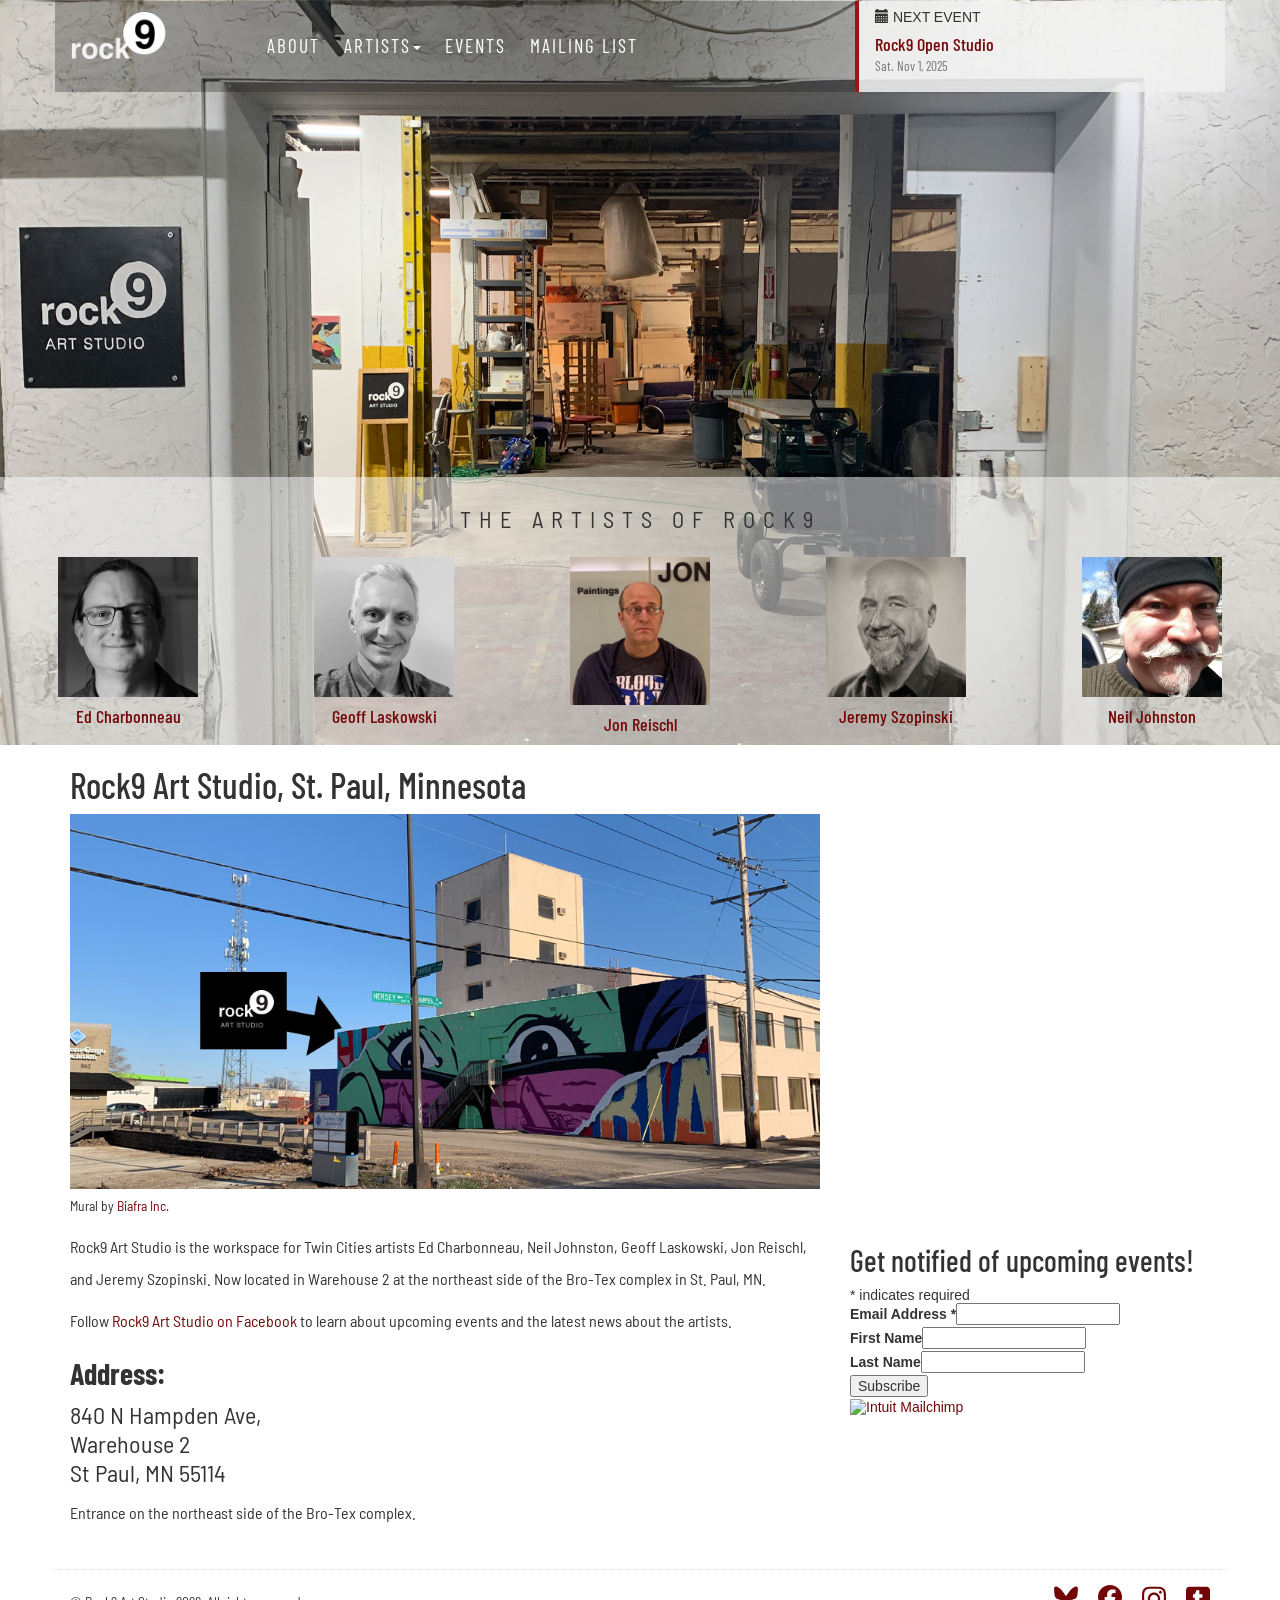
==== index.html @ b2a46237 "Initial commit of Rock9" ====
<!doctype html>
<html>
<head>
<meta charset="utf-8">
<meta http-equiv="X-UA-Compatible" content="IE=edge">
<meta name="viewport" content="width=device-width, initial-scale=1">
<meta name="description" content="The workspace for Twin Cities artists Ed Charbonneau, Jeremy Szopinski, Jon Reischl, Neil Johnston, and Geoff Laskowski. Rock Nine Artists welcome you.">

<meta property="og:image" content="//rock9art.com/img/studio-feature2.jpg" />
<meta property="og:url" content="//rock9art.com" />
<meta property="og:title" content="Rock9 Art studio" />
<meta property="og:description" content="The workspace for Twin Cities artists Ed Charbonneau, Jeremy Szopinski, Jon Reischl, Geoff Laskowski, and Neil Johnston." />

<title>Rock9 Art Studio</title>
<!-- Favicons-->
<link rel="apple-touch-icon" sizes="57x57" href="/favicons/apple-icon-57x57.png">
<link rel="apple-touch-icon" sizes="60x60" href="/favicons/apple-icon-60x60.png">
<link rel="apple-touch-icon" sizes="72x72" href="/favicons/apple-icon-72x72.png">
<link rel="apple-touch-icon" sizes="76x76" href="/favicons/apple-icon-76x76.png">
<link rel="apple-touch-icon" sizes="114x114" href="/favicons/apple-icon-114x114.png">
<link rel="apple-touch-icon" sizes="120x120" href="/favicons/apple-icon-120x120.png">
<link rel="apple-touch-icon" sizes="144x144" href="/favicons/apple-icon-144x144.png">
<link rel="apple-touch-icon" sizes="152x152" href="/favicons/apple-icon-152x152.png">
<link rel="apple-touch-icon" sizes="180x180" href="/favicons/apple-icon-180x180.png">
<link rel="icon" type="image/png" sizes="192x192"  href="/favicons/android-icon-192x192.png">
<link rel="icon" type="image/png" sizes="32x32" href="/favicons/favicon-32x32.png">
<link rel="icon" type="image/png" sizes="96x96" href="/favicons/favicon-96x96.png">
<link rel="icon" type="image/png" sizes="16x16" href="/favicons/favicon-16x16.png">
<link rel="manifest" href="/favicons/manifest.json">
<meta name="msapplication-TileColor" content="#ffffff">
<meta name="msapplication-TileImage" content="/favicons/ms-icon-144x144.png">
<meta name="theme-color" content="#ffffff">


<!-- Latest compiled and minified CSS -->
<link rel="stylesheet" href="https://maxcdn.bootstrapcdn.com/bootstrap/3.3.7/css/bootstrap.min.css" integrity="sha384-BVYiiSIFeK1dGmJRAkycuHAHRg32OmUcww7on3RYdg4Va+PmSTsz/K68vbdEjh4u" crossorigin="anonymous">

<!-- Optional theme -->
<!-- HTML5 shim and Respond.js for IE8 support of HTML5 elements and media queries -->
<!-- WARNING: Respond.js doesn't work if you view the page via file:// -->
<!--[if lt IE 9]>
      <script src="https://oss.maxcdn.com/html5shiv/3.7.3/html5shiv.min.js"></script>
      <script src="https://oss.maxcdn.com/respond/1.4.2/respond.min.js"></script>
    <![endif]-->
    <link rel="stylesheet" href="css/rock9.css">

	<style>
div#preload { display: none; }	

	</style>
    
<!-- Facebook Pixel Code -->
<script>
!function(f,b,e,v,n,t,s){if(f.fbq)return;n=f.fbq=function(){n.callMethod?
n.callMethod.apply(n,arguments):n.queue.push(arguments)};if(!f._fbq)f._fbq=n;
n.push=n;n.loaded=!0;n.version='2.0';n.queue=[];t=b.createElement(e);t.async=!0;
t.src=v;s=b.getElementsByTagName(e)[0];s.parentNode.insertBefore(t,s)}(window,
document,'script','https://connect.facebook.net/en_US/fbevents.js');
fbq('init', '680902818736426');
fbq('track', 'PageView');
</script>
<noscript><img height="1" width="1" style="display:none"
src="https://www.facebook.com/tr?id=680902818736426&ev=PageView&noscript=1"
/></noscript>
<!-- DO NOT MODIFY -->
<!-- End Facebook Pixel Code -->    
</head>
<body class="home">
   <div class="nav-wrapper"><div id="topNav"></div>   </div>

<div id="preload">
   <img src="//rock9art.com/img/ed-feature.jpg" width="1" height="1" alt="Image 01" />
   <img src="//rock9art.com/img/geoff-feature.jpg" width="1" height="1" alt="Geoff" />
   <img src="//rock9art.com/img/jon-feature.jpg" width="1" height="1" alt="Jon" />
   <img src="//rock9art.com/img/jeremy-feature.jpg" width="1" height="1" alt="Jeremy" />
   <img src="//rock9art.com/img/neil-feature.jpg" width="1" height="1" alt="neil" />
</div>
<div id="feature-ed" class="feature-bg" style="background-image:url(img/ed-feature.jpg)"></div>
<div id="feature-jeremy" class="feature-bg" style="background-image:url(img/jeremy-feature.jpg); background-position:top"></div>
<div id="feature-jon" class="feature-bg" style="background-image:url(img/jon-feature.jpg); background-position:top"></div>
<div id="feature-geoff" class="feature-bg" style="background-image:url(img/geoff-feature.jpg); background-position:center"></div>
<div id="feature-neil" class="feature-bg" style="background-image:url(img/neil-feature.jpg)"></div>
<div id="feature-studio" class="feature-bg" style="background-image:url(img/studio-feature2.jpg); background-position:top; display:block"></div>
<div id="feature-vandalia" class="feature-bg" style="background-image:url(img/vandalia-tower.jpg); "></div>
<div class="content">
<style>
.flex {
	display:flex;
	flex-wrap: wrap;
}
.item {
	flex:auto;
}
.img-circle {
	border-radius:0;
}
</style>

<div class="artists">
<div class="constrainer">
<div class="text-center heading">The artists of Rock9</div>
<div class="flex">
  
	<div id="ed" class=" item"> <a href="ed.html"><img height="372" width="672" alt="" src="img/ed.jpg" class="img-circle img-responsive">
    <h4>Ed Charbonneau</h4>
    </a>
  </div>
  <div id="geoff" class="item"> <a href="geoff.html"><img height="140" width="140" alt="" src="img/geoff.jpg" class="img-circle">
    <h4>Geoff Laskowski</h4>
    </a>
  </div>	
	<div id="jon" class="item"> <a href="jon.html"><img height="140" width="140" alt="" src="img/jon.jpg" class="img-circle">
    <h4>Jon Reischl</h4>
    </a>
  </div>	
  <div id="jeremy" class="item"> <a href="jeremy.html"><img height="300" width="302" alt="" src="img/jeremy.jpg" class="img-circle img-responsive">
    <h4>Jeremy Szopinski</h4>
    </a>
  </div>
	<div id="neil" class="item"> <a href="neil.html"><img height="300" width="302" alt="" src="img/neil-sq.jpg" class="img-circle img-responsive">
    <h4>Neil Johnston</h4>
    </a>
  </div>
  
</div>
</div>
</div>
<div id="about" class="bg-white"><div class="container padding-bottom">
<h1>Rock9 Art Studio, St. Paul, Minnesota</h1>
<div class="row">
<div class="col-sm-8"><img src="img/bro-tex.jpg" class="img-responsive" alt="The Dow Building - Artists Studios & Gallery">
	<p><small>Mural by <a href="https://www.instagram.com/biafrainc/?hl=en" target="_blank">Biafra Inc.</a></small></p>
	<p>Rock9 Art Studio is the workspace for Twin Cities artists Ed Charbonneau, Neil Johnston, Geoff Laskowski, Jon Reischl, and Jeremy Szopinski. Now located in Warehouse 2 at the northeast side of the Bro-Tex complex in St. Paul, MN.
</p>
	<p>Follow <a href="https://www.facebook.com/rock9art/" target="_blank">Rock9 Art Studio on Facebook</a> to learn about upcoming events and the latest news about the artists.</p>
 
  <h2><strong>Address: </strong></h2>
  <p style="font-size: x-large; line-height: normal;">840 N Hampden Ave, <br>
    Warehouse 2
      <br>
      St Paul, MN 55114</p>
  
  
  <p>Entrance on the northeast side of the Bro-Tex complex. </p>
</div>
<div class="col-sm-4"><iframe src="https://www.google.com/maps/embed?pb=!1m18!1m12!1m3!1d2822.8662462780953!2d-93.19487642431136!3d44.96671116649515!2m3!1f0!2f0!3f0!3m2!1i1024!2i768!4f13.1!3m3!1m2!1s0x52b32cb3aed965e5%3A0x3377f9fa65a82732!2sRock9%20Art%20Studio!5e0!3m2!1sen!2sus!4v1681830109198!5m2!1sen!2sus" width="400" height="400" style="border:0;" allowfullscreen="" loading="lazy" referrerpolicy="no-referrer-when-downgrade"></iframe>
<!-- Begin MailChimp Signup Form -->
<link href="//cdn-images.mailchimp.com/embedcode/classic-10_7.css" rel="stylesheet" type="text/css">
<style type="text/css">
	#mc_embed_signup{background:#fff; clear:left; font:14px Helvetica,Arial,sans-serif; }
	/* Add your own MailChimp form style overrides in your site stylesheet or in this style block.
	   We recommend moving this block and the preceding CSS link to the HEAD of your HTML file. */
</style>
<div id="mc_embed_shell">
      <link href="//cdn-images.mailchimp.com/embedcode/classic-061523.css" rel="stylesheet" type="text/css">
  <style type="text/css">
        #mc_embed_signup{background:#fff; false;clear:left; font:14px Helvetica,Arial,sans-serif; width: px;}
        /* Add your own Mailchimp form style overrides in your site stylesheet or in this style block.
           We recommend moving this block and the preceding CSS link to the HEAD of your HTML file. */
</style>
<div id="mc_embed_shell">
      <link href="//cdn-images.mailchimp.com/embedcode/classic-061523.css" rel="stylesheet" type="text/css">
  <style type="text/css">
        #mc_embed_signup{background:#fff; false;clear:left; font:14px Helvetica,Arial,sans-serif; width: 600px;}
        /* Add your own Mailchimp form style overrides in your site stylesheet or in this style block.
           We recommend moving this block and the preceding CSS link to the HEAD of your HTML file. */
</style>
<div id="mc_embed_signup">
    <form action="//jonreischl.us3.list-manage.com/subscribe/post?u=1d006331050cdee7656bbefb3&amp;id=88892334be&amp;f_id=001f2ce2f0" method="post" id="mc-embedded-subscribe-form" name="mc-embedded-subscribe-form" class="validate" target="_blank">
        <div id="mc_embed_signup_scroll"><h2>Get notified of upcoming events!</h2>
            <div class="indicates-required"><span class="asterisk">*</span> indicates required</div>
            <div class="mc-field-group"><label for="mce-EMAIL">Email Address <span class="asterisk">*</span></label><input type="email" name="EMAIL" class="required email" id="mce-EMAIL" required="" value=""></div><div class="mc-field-group"><label for="mce-FNAME">First Name </label><input type="text" name="FNAME" class=" text" id="mce-FNAME" value=""></div><div class="mc-field-group"><label for="mce-LNAME">Last Name </label><input type="text" name="LNAME" class=" text" id="mce-LNAME" value=""></div>
        <div id="mce-responses" class="clear foot">
            <div class="response" id="mce-error-response" style="display: none;"></div>
            <div class="response" id="mce-success-response" style="display: none;"></div>
        </div>
    <div aria-hidden="true" style="position: absolute; left: -5000px;">
        /* real people should not fill this in and expect good things - do not remove this or risk form bot signups */
        <input type="text" name="b_1d006331050cdee7656bbefb3_88892334be" tabindex="-1" value="">
    </div>
        <div class="optionalParent">
            <div class="clear foot">
                <input type="submit" name="subscribe" id="mc-embedded-subscribe" class="button" value="Subscribe">
                <p style="margin: 0px auto;"><a href="http://eepurl.com/jdbDsw" title="Mailchimp - email marketing made easy and fun"><span style="display: inline-block; background-color: transparent; border-radius: 4px;"><img class="refferal_badge" src="https://digitalasset.intuit.com/render/content/dam/intuit/mc-fe/en_us/images/intuit-mc-rewards-text-dark.svg" alt="Intuit Mailchimp" style="width: 220px; height: 40px; display: flex; padding: 2px 0px; justify-content: center; align-items: center;"></span></a></p>
            </div>
        </div>
    </div>
</form>
</div>
<script type="text/javascript" src="//s3.amazonaws.com/downloads.mailchimp.com/js/mc-validate.js"></script><script type="text/javascript">(function($) {window.fnames = new Array(); window.ftypes = new Array();fnames[0]='EMAIL';ftypes[0]='email';fnames[1]='FNAME';ftypes[1]='text';fnames[2]='LNAME';ftypes[2]='text';}(jQuery));var $mcj = jQuery.noConflict(true);</script></div>

<script type="text/javascript" src="//s3.amazonaws.com/downloads.mailchimp.com/js/mc-validate.js"></script><script type="text/javascript">(function($) {window.fnames = new Array(); window.ftypes = new Array();fnames[0]='EMAIL';ftypes[0]='email';fnames[1]='FNAME';ftypes[1]='text';fnames[2]='LNAME';ftypes[2]='text';}(jQuery));var $mcj = jQuery.noConflict(true);</script></div>

<script type='text/javascript' src='//s3.amazonaws.com/downloads.mailchimp.com/js/mc-validate.js'></script><script type='text/javascript'>(function($) {window.fnames = new Array(); window.ftypes = new Array();fnames[0]='EMAIL';ftypes[0]='email';fnames[1]='FNAME';ftypes[1]='text';fnames[2]='LNAME';ftypes[2]='text';}(jQuery));var $mcj = jQuery.noConflict(true);</script>
<!--End mc_embed_signup-->
</div>
</div>
</div>
</div>
</div>
<footer class="footer"><div class="container">
<div class="row">
<div class="col-sm-6">
<small class="legal">&copy; Rock9 Art Studio <script>var d=new Date(); yr=d.getFullYear();if (yr!=1998)document.write(""+yr);</script>. All rights reserved.</small>
</div>
<div class="col-sm-6 social text-right">
<a class="social-icon" href="//rock9art.bsky.social" target="_blank"><svg xmlns="http://www.w3.org/2000/svg" viewBox="0 0 512 512"><!--!Font Awesome Free 6.7.2 by @fontawesome - https://fontawesome.com License - https://fontawesome.com/license/free Copyright 2025 Fonticons, Inc.--><path d="M111.8 62.2C170.2 105.9 233 194.7 256 242.4c23-47.6 85.8-136.4 144.2-180.2c42.1-31.6 110.3-56 110.3 21.8c0 15.5-8.9 130.5-14.1 149.2C478.2 298 412 314.6 353.1 304.5c102.9 17.5 129.1 75.5 72.5 133.5c-107.4 110.2-154.3-27.6-166.3-62.9l0 0c-1.7-4.9-2.6-7.8-3.3-7.8s-1.6 3-3.3 7.8l0 0c-12 35.3-59 173.1-166.3 62.9c-56.5-58-30.4-116 72.5-133.5C100 314.6 33.8 298 15.7 233.1C10.4 214.4 1.5 99.4 1.5 83.9c0-77.8 68.2-53.4 110.3-21.8z"/></svg></a>
	
<a class="social-icon" href="https://www.facebook.com/rock9art/" target="_blank"><svg xmlns="http://www.w3.org/2000/svg" viewBox="0 0 512 512"><!--!Font Awesome Free 6.7.2 by @fontawesome - https://fontawesome.com License - https://fontawesome.com/license/free Copyright 2025 Fonticons, Inc.--><path d="M512 256C512 114.6 397.4 0 256 0S0 114.6 0 256C0 376 82.7 476.8 194.2 504.5V334.2H141.4V256h52.8V222.3c0-87.1 39.4-127.5 125-127.5c16.2 0 44.2 3.2 55.7 6.4V172c-6-.6-16.5-1-29.6-1c-42 0-58.2 15.9-58.2 57.2V256h83.6l-14.4 78.2H287V510.1C413.8 494.8 512 386.9 512 256h0z"/></svg></a>
	
<a class="social-icon" href="https://www.instagram.com/rock9art/" target="_blank"><svg xmlns="http://www.w3.org/2000/svg" viewBox="0 0 448 512"><!--!Font Awesome Free 6.7.2 by @fontawesome - https://fontawesome.com License - https://fontawesome.com/license/free Copyright 2025 Fonticons, Inc.--><path d="M224.1 141c-63.6 0-114.9 51.3-114.9 114.9s51.3 114.9 114.9 114.9S339 319.5 339 255.9 287.7 141 224.1 141zm0 189.6c-41.1 0-74.7-33.5-74.7-74.7s33.5-74.7 74.7-74.7 74.7 33.5 74.7 74.7-33.6 74.7-74.7 74.7zm146.4-194.3c0 14.9-12 26.8-26.8 26.8-14.9 0-26.8-12-26.8-26.8s12-26.8 26.8-26.8 26.8 12 26.8 26.8zm76.1 27.2c-1.7-35.9-9.9-67.7-36.2-93.9-26.2-26.2-58-34.4-93.9-36.2-37-2.1-147.9-2.1-184.9 0-35.8 1.7-67.6 9.9-93.9 36.1s-34.4 58-36.2 93.9c-2.1 37-2.1 147.9 0 184.9 1.7 35.9 9.9 67.7 36.2 93.9s58 34.4 93.9 36.2c37 2.1 147.9 2.1 184.9 0 35.9-1.7 67.7-9.9 93.9-36.2 26.2-26.2 34.4-58 36.2-93.9 2.1-37 2.1-147.8 0-184.8zM398.8 388c-7.8 19.6-22.9 34.7-42.6 42.6-29.5 11.7-99.5 9-132.1 9s-102.7 2.6-132.1-9c-19.6-7.8-34.7-22.9-42.6-42.6-11.7-29.5-9-99.5-9-132.1s-2.6-102.7 9-132.1c7.8-19.6 22.9-34.7 42.6-42.6 29.5-11.7 99.5-9 132.1-9s102.7-2.6 132.1 9c19.6 7.8 34.7 22.9 42.6 42.6 11.7 29.5 9 99.5 9 132.1s2.7 102.7-9 132.1z"/></svg></a>
	
	<a class="social-icon" href="http://rock9art.tumblr.com" target="_blank"><svg xmlns="http://www.w3.org/2000/svg" viewBox="0 0 448 512"><!--!Font Awesome Free 6.7.2 by @fontawesome - https://fontawesome.com License - https://fontawesome.com/license/free Copyright 2025 Fonticons, Inc.--><path d="M448 96c0-35.3-28.7-64-64-64H64C28.7 32 0 60.7 0 96V416c0 35.3 28.7 64 64 64H384c35.3 0 64-28.7 64-64V96zM256.8 416c-75.5 0-91.9-55.5-91.9-87.9v-90H135.2c-3.4 0-6.2-2.8-6.2-6.2V189.4c0-4.5 2.8-8.5 7.1-10c38.8-13.7 50.9-47.5 52.7-73.2c.5-6.9 4.1-10.2 10-10.2h44.3c3.4 0 6.2 2.8 6.2 6.2v72h51.9c3.4 0 6.2 2.8 6.2 6.2v51.1c0 3.4-2.8 6.2-6.2 6.2H249.1V321c0 21.4 14.8 33.5 42.5 22.4c3-1.2 5.6-2 8-1.4c2.2 .5 3.6 2.1 4.6 4.9L318 387.1c1 3.2 2 6.7-.3 9.1c-8.5 9.1-31.2 19.8-60.9 19.8z"/></svg></a>


</div>
</div>
</div>
</footer>
<script src="https://ajax.googleapis.com/ajax/libs/jquery/1.12.4/jquery.min.js"></script> 
<!-- Latest compiled and minified JavaScript --> 
<script src="https://maxcdn.bootstrapcdn.com/bootstrap/3.3.7/js/bootstrap.min.js" integrity="sha384-Tc5IQib027qvyjSMfHjOMaLkfuWVxZxUPnCJA7l2mCWNIpG9mGCD8wGNIcPD7Txa" crossorigin="anonymous"></script>
<!-- Site JS-->
<script src="js/rock9.js"></script>

<script>
  
$( ".artists .item" ).hover(function() {
  var thisGuy = $(this).attr('id');
  $( '.feature-bg').not('#feature-'+thisGuy).fadeOut( 100 );
  $( '#feature-'+thisGuy ).fadeIn( 500 );
});

$(function() {
	$('.navbar-brand').hover(function() {
		$('#feature-studio').fadeIn( 500 );
	});
});
</script>
<!-- Rock9 Art Studio Google Analytics -->
<script>
  (function(i,s,o,g,r,a,m){i['GoogleAnalyticsObject']=r;i[r]=i[r]||function(){
  (i[r].q=i[r].q||[]).push(arguments)},i[r].l=1*new Date();a=s.createElement(o),
  m=s.getElementsByTagName(o)[0];a.async=1;a.src=g;m.parentNode.insertBefore(a,m)
  })(window,document,'script','https://www.google-analytics.com/analytics.js','ga');

  ga('create', 'UA-84566715-1', 'auto');
  ga('send', 'pageview');

</script>

</body>
</html>
---- css/rock9.css ----
@charset "UTF-8";
/* Rock9 CSS Document */

  @import url('https://fonts.googleapis.com/css2?family=Barlow+Condensed:wght@100;500&family=Barlow+Semi+Condensed:wght@300&display=swap');

	body {
	    font-family: 'Barlow Semi Condensed', sans-serif;
		line-height:2;
		font-size: medium;
	}
	h1, h2, h3, h4, h5, h6 {
	    font-family: 'Barlow Condensed', sans-serif;
	}	
	a {
		color: #720606;
	}
	.btn-primary {
		background: #9e1414;
		border:none;
	}
	.btn-primary:hover {
		background: #720606;
		border:none;
	}
	a:active, a:hover {
		color: #9e1414;
	}
	.artists {
		background:rgba(255,255,255,.5);
		text-align:center;
		margin-top:30%;
		padding-top:20px;	
	}
	.artists .constrainer {
		margin-left: auto;
		margin-right: auto;
		max-width: 1600px;
	}
	.artists .row {
		margin:0;
	}
	.artists .heading {
		margin:0 15px 15px; 
		font-size:1.4em; 
		text-transform:uppercase; 
		letter-spacing:8px;
	}
	.artists .img-circle {
		max-width: 100%;
	    width: 140px;
		margin:auto;
		height:auto;	
	}
	body {
		background:#333;
	}
	.feature-bg {
		background:no-repeat top center / cover;
		position:fixed;
		top:0;
		bottom:0;
		left:0;
		right:0;
		display:none;
	}
	.content {
		position:relative;
	}
	#topNav {
		margin-top:-100px;
	}
	.navbar {
		margin: auto;
		position: relative;
		z-index: 20;		
	}
	.navbar > .container {
		background:rgba(0,0,0,.25);
		padding:0;


	}
	.navbar-brand {
		background: url("../img/rock9-logo.png") no-repeat scroll 30px center / 60% auto;
		display: block;
		height: 90px;
		margin: 0;
		width: 160px;
	}
	.navbar-nav > li > a {
	    font-family: 'Barlow Condensed', sans-serif;
		padding:35px 12px;
		color:#FFF;
		font-size:1.2em;		
		text-transform:uppercase;
		letter-spacing:2px;
	}
	.navbar-nav > li > a:hover,
	.navbar-nav > li > a:focus,
	.navbar-nav > li > a:active,
	.navbar-nav > li.open > a {
		background:rgba(255,255,255,.9);
		color:#9e1414;
	}
	.navbar-nav .dropdown-menu {
		min-width:210px;
	}
	.navbar-nav .open .dropdown-menu {
		background:#fff;
	}
	.navbar-nav .dropdown-menu a img {
		display: inline-block;
		height: auto;
		margin-left: -12px;
		margin-right:6px;
		width: 40px;
	}
	.navbar-nav .open .dropdown-menu a img {
		margin-left: 0;
	}
	.navbar-collapse {
		padding:0;
	}
	.navbar-toggle .icon-bar {
		background:#fff;
	}
	a.btn-promo {
		background:rgba(255,255,255,.8);
		border-left:#9e1414 4px solid;
		display:block;
		text-decoration:none;
		padding:7px 16px;
	}
	a.btn-promo:hover {
		background:rgba(255,255,255,1);
	}
	.btn-promo h5 {
		color:rgba(0,0,0,.8);
		margin-top:0;	
		font-family: 'Open Sans', sans-serif;
		font-weight:200;
	}
		
	.bg-white {
		background:#fff;
	}
	.margin-top {
		margin-top:15px;
	}
	.margin-bottom {
		margin-bottom:15px;
	}
	.padding-bottom {
		padding-bottom:15px;
	}

	.social {
		align-items: center;
		display: flex;
		justify-content: flex-end;
		gap: 2rem;
	}
	a.social-icon {
		width: 24px;
		height: 24px;
		display: inline-block;
		fill: #720606;
	}



	.footer {
		background:#fff;
		position:relative;
		padding:15px;
	}
	.footer .social img {
		max-width:24px;
		height:auto;
		margin-left:15px;
		opacity:.8
	}
	.footer .social img:hover {
		opacity:1
	}
	.footer .container {
		border-top:1px dotted #ddd;
		padding-top:15px;
	}
	
	.tumblr_posts {
		background:#eee;
		padding:15px;
		list-style:none;
	}
	.tumblr_posts img {
		max-width:100%;
	}
	
	.tmblr-iframe {
		display:none;
	}
	
.rss-feeds img {
	max-width: 100%;
}
.rss-feeds ul, 
.rss-feeds li {
	list-style: none;
	margin:23px 0;
	padding: 0;
}
	.parallax-window {
		min-height: 300px;
		background: transparent;
	}
	
    /* Small Devices, Tablets */
    @media only screen and (max-width : 768px) {
		.navbar {
			margin-bottom: 0;
		}
		.navbar-brand {
			background-position:15px center;
		}
		.navbar-nav > li > a {
			padding: 35px 25px;
		}
		.feature-bg {
			background-size:cover;
		}
		a.btn-promo {
			border:none;
			border-bottom:#9e1414 4px solid;
			display:none;
		}
		.home a.btn-promo {
			display:block;
		}
		.artists {
			margin-top:0;
		}
		.artists .heading  {
			font-size:small;
			letter-spacing:4px;
		}

    }

    /* Extra Small Devices, Phones */ 
    @media only screen and (max-width : 480px) {

    }

    /* Custom, iPhone Retina */ 
    @media only screen and (max-width : 320px) {
        
    }
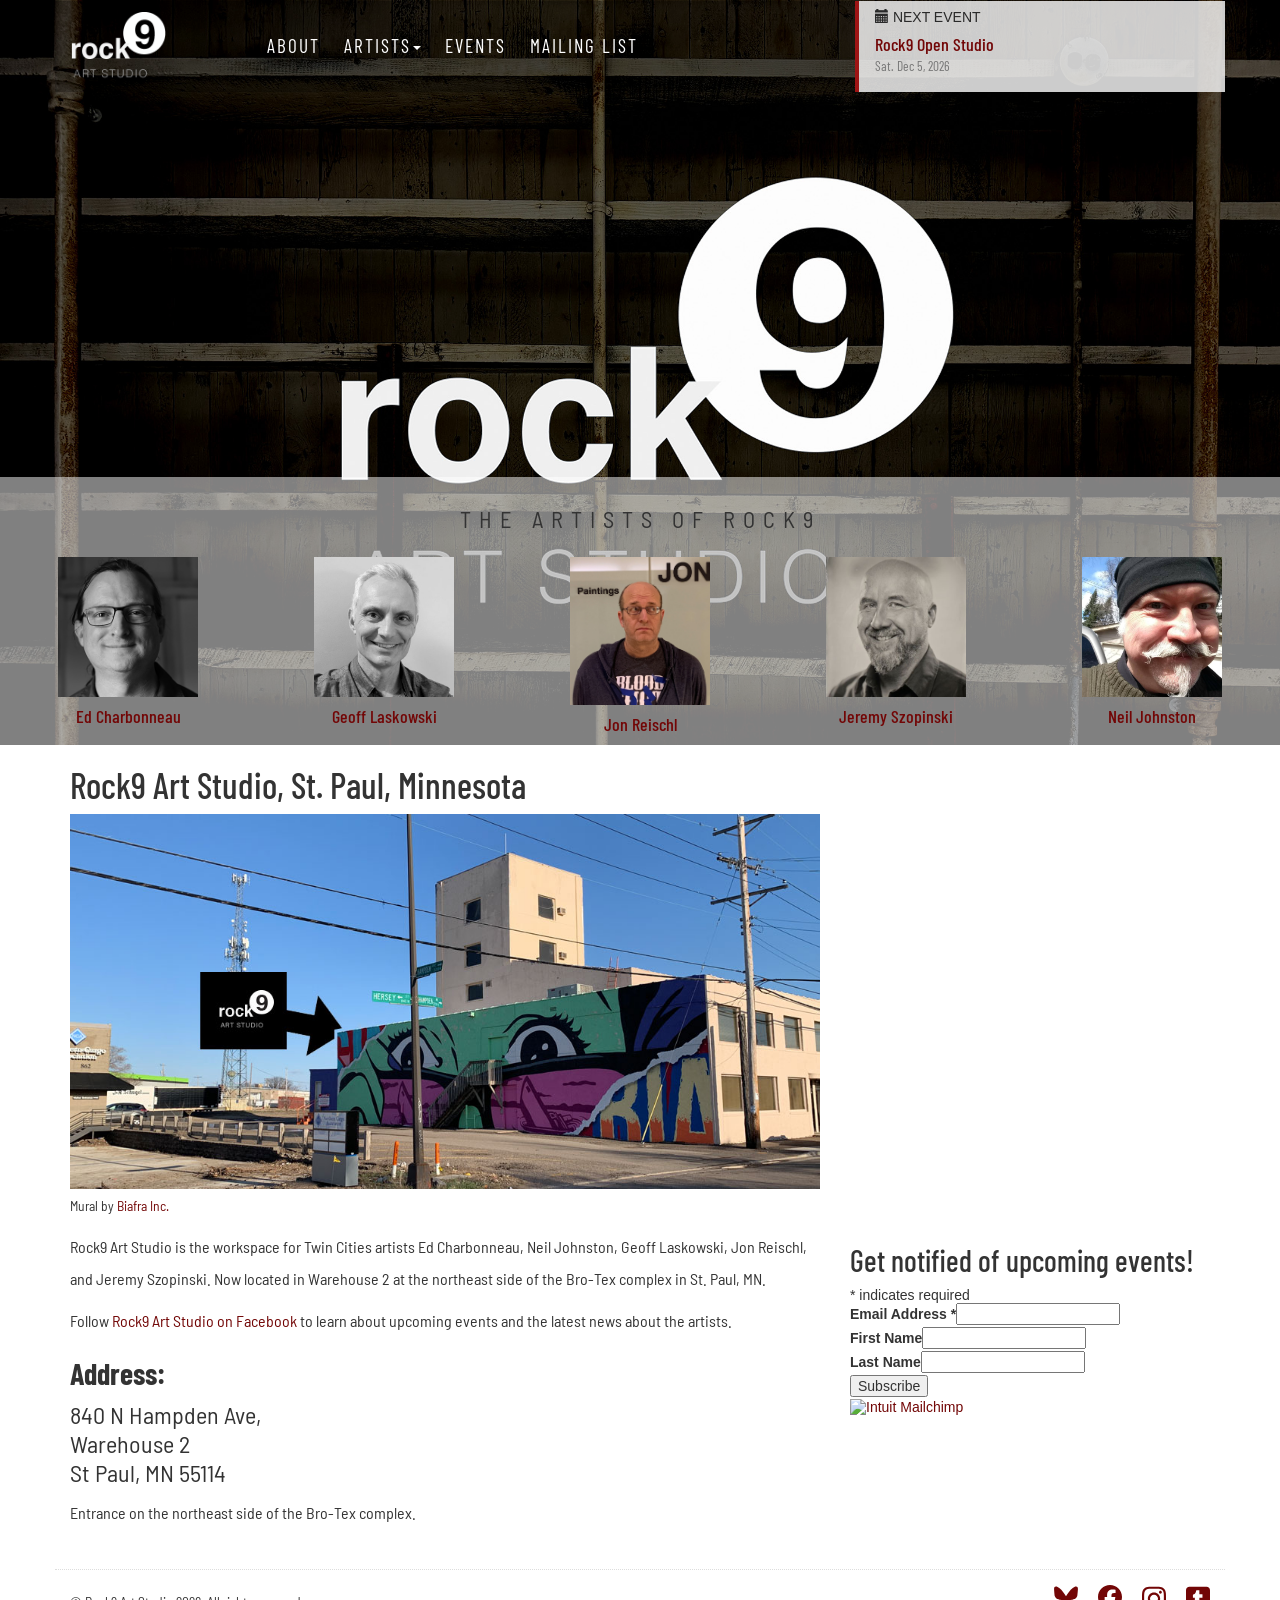
==== commit 6bbc8263: "Update index.html" ====
--- a/index.html
+++ b/index.html
@@ -80,7 +80,7 @@
 <div id="feature-jon" class="feature-bg" style="background-image:url(img/jon-feature.jpg); background-position:top"></div>
 <div id="feature-geoff" class="feature-bg" style="background-image:url(img/geoff-feature.jpg); background-position:center"></div>
 <div id="feature-neil" class="feature-bg" style="background-image:url(img/neil-feature.jpg)"></div>
-<div id="feature-studio" class="feature-bg" style="background-image:url(img/studio-feature2.jpg); background-position:top; display:block"></div>
+<div id="feature-studio" class="feature-bg" style="background-image:url(img/studio-feature3.jpg); background-position:top; display:block"></div>
 <div id="feature-vandalia" class="feature-bg" style="background-image:url(img/vandalia-tower.jpg); "></div>
 <div class="content">
 <style>
